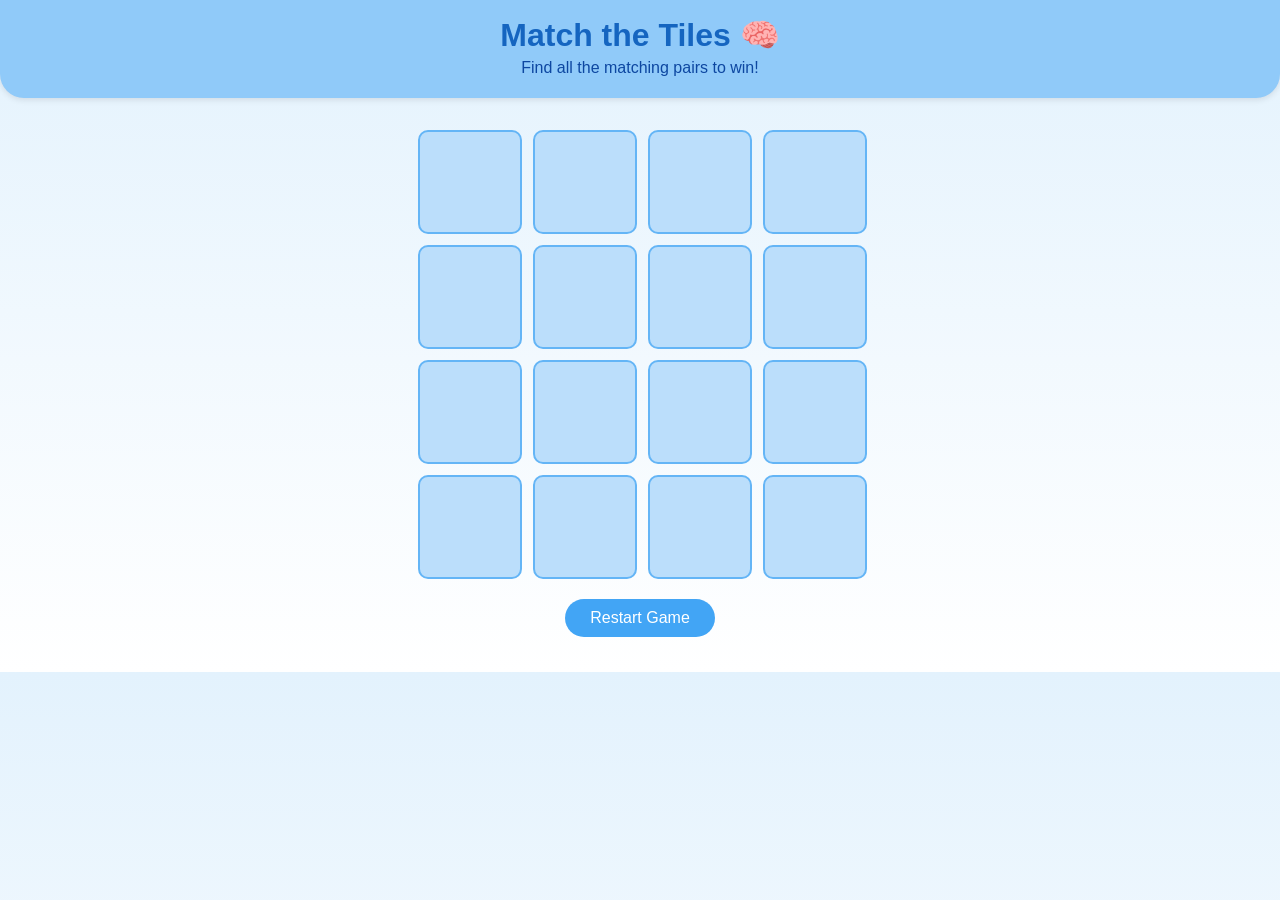
==== match-game.html @ 52d7e3c0 "Add files via upload" ====
<!DOCTYPE html>
<html lang="en">
<head>
  <meta charset="UTF-8">
  <meta name="viewport" content="width=device-width, initial-scale=1.0">
  <title>Match the Tiles Game</title>
  <link rel="stylesheet" href="games-style.css">
</head>
<body class="match-game-page">
  <header class="game-header">
    <h1>Match the Tiles 🧠</h1>
    <p>Find all the matching pairs to win!</p>
  </header>

  <main class="game-container">
    <div id="game-board" class="game-board"></div>
    <button id="reset-btn" class="reset-btn">Restart Game</button>
    <p id="win-message" class="win-message"></p>
  </main>

  <script src="games-script.js"></script>
</body>
</html>
---- games-style.css ----
/* ---------- GENERAL GAME STYLES ---------- */
body.match-game-page {
  font-family: "Poppins", sans-serif;
  background: linear-gradient(to bottom, #e3f2fd, #ffffff);
  margin: 0;
  padding: 0;
  color: #333;
  text-align: center;
}

.game-header {
  background-color: #90caf9;
  padding: 1rem;
  border-radius: 0 0 1.5rem 1.5rem;
  box-shadow: 0 2px 6px rgba(0, 0, 0, 0.1);
}

.game-header h1 {
  margin: 0;
  color: #1565c0;
}

.game-header p {
  margin: 0.3rem 0;
  color: #0d47a1;
  font-weight: 500;
}

/* ---------- GAME BOARD ---------- */
.game-container {
  margin-top: 2rem;
  display: flex;
  flex-direction: column;
  align-items: center;
}

.game-board {
  display: grid;
  grid-template-columns: repeat(4, 100px);
  grid-gap: 15px;
  justify-content: center;
  margin-bottom: 1.5rem;
}

.card {
  width: 100px;
  height: 100px;
  position: relative;
  perspective: 1000px;
  cursor: pointer;
}

.card-inner {
  position: absolute;
  width: 100%;
  height: 100%;
  transition: transform 0.6s;
  transform-style: preserve-3d;
}

.card.flipped .card-inner {
  transform: rotateY(180deg);
}

.card-front, .card-back {
  position: absolute;
  width: 100%;
  height: 100%;
  border-radius: 10px;
  backface-visibility: hidden;
}

.card-front {
  background-color: #bbdefb;
  display: flex;
  justify-content: center;
  align-items: center;
  border: 2px solid #64b5f6;
}

.card-back {
  transform: rotateY(180deg);
  background-color: #ffffff;
  border: 2px solid #90caf9;
}

.card-back img {
  width: 80%;
  height: 80%;
  object-fit: contain;
}

/* ---------- BUTTONS ---------- */
.reset-btn {
  background-color: #42a5f5;
  color: white;
  padding: 10px 25px;
  border: none;
  border-radius: 25px;
  cursor: pointer;
  font-size: 1rem;
  transition: background 0.3s;
}

.reset-btn:hover {
  background-color: #1e88e5;
}

/* ---------- WIN MESSAGE ---------- */
.win-message {
  font-weight: bold;
  color: #1565c0;
  font-size: 1.2rem;
  margin-top: 1rem;
}

/* ---------- RESPONSIVE ---------- */
@media (max-width: 480px) {
  .game-board {
    grid-template-columns: repeat(3, 80px);
    grid-gap: 10px;
  }
  .card {
    width: 80px;
    height: 80px;
  }
}
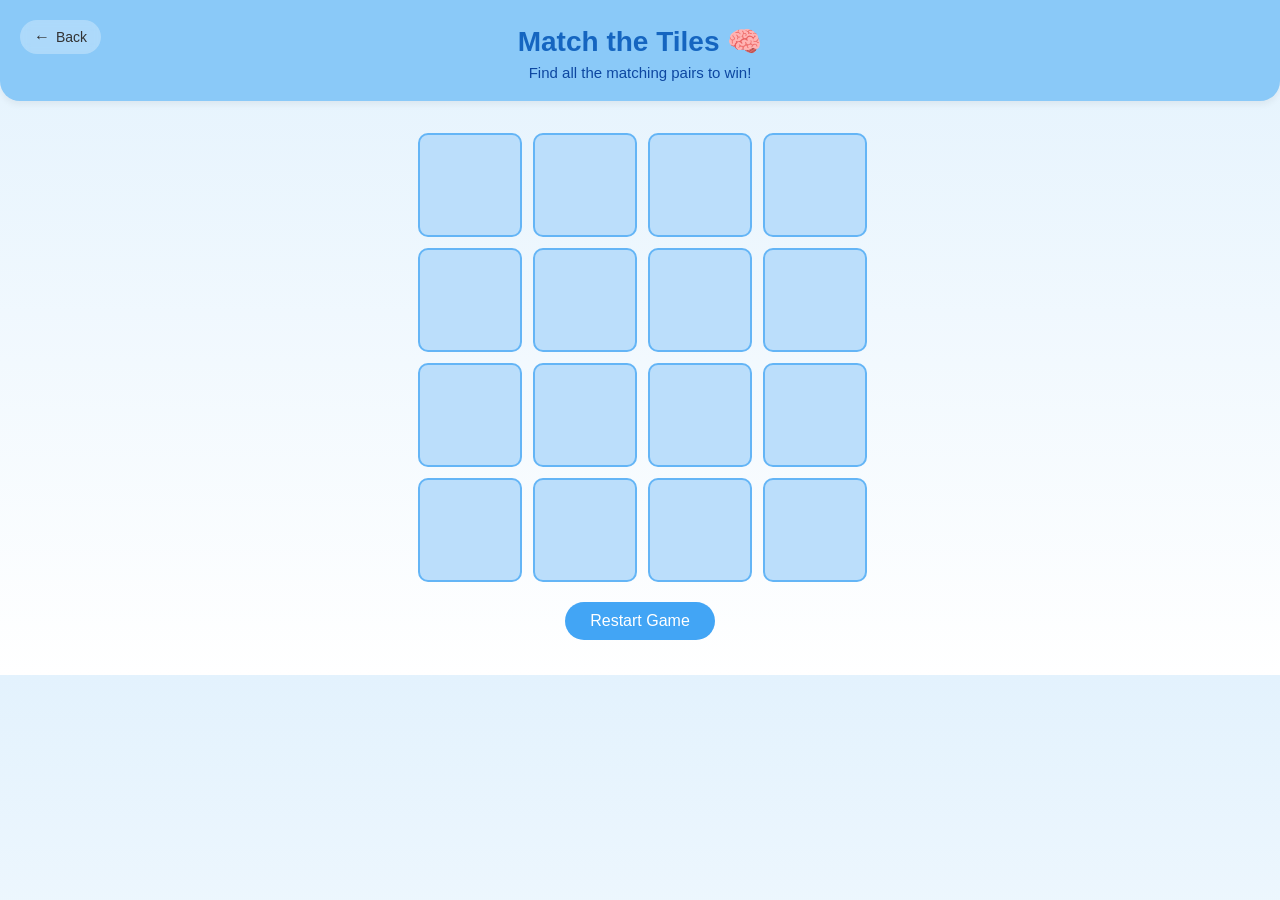
==== commit 58df2890: "Add files via upload" ====
--- a/match-game.html
+++ b/match-game.html
@@ -7,6 +7,11 @@
   <link rel="stylesheet" href="games-style.css">
 </head>
 <body class="match-game-page">
+  <!-- Back Button -->
+  <button class="back-btn" onclick="window.location.href='games.html'">
+    <span class="arrow">←</span> Back
+  </button>
+
   <header class="game-header">
     <h1>Match the Tiles 🧠</h1>
     <p>Find all the matching pairs to win!</p>
@@ -20,4 +25,4 @@
 
   <script src="games-script.js"></script>
 </body>
-</html>
+</html>
--- a/games-style.css
+++ b/games-style.css
@@ -125,3 +125,129 @@
     height: 80px;
   }
 }
+
+/* ===========================
+   Breathing Game Styles
+   =========================== */
+
+.game-header {
+  background: #8ac9f8; /* matches your match-game header */
+  text-align: center;
+  padding: 25px 10px 20px;
+  border-radius: 0 0 20px 20px;
+  box-shadow: 0 4px 6px rgba(0,0,0,0.05);
+}
+
+.game-header h1 {
+  color: #1565c0;
+  font-size: 28px;
+  margin-bottom: 6px;
+  font-weight: 700;
+}
+
+.game-header p {
+  color: #0d47a1;
+  font-size: 15px;
+  margin: 0;
+}
+
+.breathing-container {
+  display: flex;
+  flex-direction: column;
+  align-items: center;
+  justify-content: center;
+  height: 100vh;
+  text-align: center;
+  border-radius: 20px 20px 20px 20px;
+  background: linear-gradient(135deg, #b2cee1, #e2ebf0); /* calm blue tone */
+  overflow: hidden;
+}
+
+.breathing-container h2 {
+  font-size: 24px;
+  color: #333;
+  margin-bottom: 10px;
+}
+
+.instruction {
+  font-size: 14px;
+  color: #555;
+  margin-bottom: 30px;
+}
+
+/* Circle Animation Element */
+.circle {
+  width: 150px;
+  height: 150px;
+  background: rgba(255, 149, 165, 0.496);
+  border-radius: 50%;
+  box-shadow: 0 0 40px rgba(195, 134, 143, 0.5);
+  margin: 40px 0;
+  transition: transform 4s ease-in-out;
+}
+
+.phase-text {
+  font-size: 20px;
+  color: #333;
+  margin-top: 10px;
+  height: 24px;
+  font-weight: 500;
+}
+
+/* Start Button */
+.start-btn {
+  background-color: #f06292;
+  color: white;
+  border: none;
+  border-radius: 25px;
+  padding: 12px 30px;
+  font-size: 16px;
+  cursor: pointer;
+  margin-top: 20px;
+  transition: background 0.3s ease;
+}
+
+.start-btn:hover {
+  background-color: #ec407a;
+}
+
+/* Back Button (modern style) */
+.back-btn {
+  position: absolute;
+  top: 20px;
+  left: 20px;
+  display: flex;
+  align-items: center;
+  gap: 6px;
+  background: rgba(255, 255, 255, 0.3);
+  border: none;
+  padding: 8px 14px;
+  border-radius: 30px;
+  cursor: pointer;
+  font-weight: 500;
+  color: #333;
+  font-size: 14px;
+  transition: all 0.3s ease;
+  backdrop-filter: blur(5px);
+}
+
+.back-btn:hover {
+  background: rgba(255, 255, 255, 0.6);
+  box-shadow: 0 0 8px rgba(0, 0, 0, 0.15);
+  transform: translateX(-2px);
+}
+
+.arrow {
+  font-size: 16px;
+}
+
+/* Keyframes for animation */
+@keyframes expand {
+  from { transform: scale(1); }
+  to { transform: scale(1.5); }
+}
+
+@keyframes contract {
+  from { transform: scale(1.5); }
+  to { transform: scale(1); }
+}
